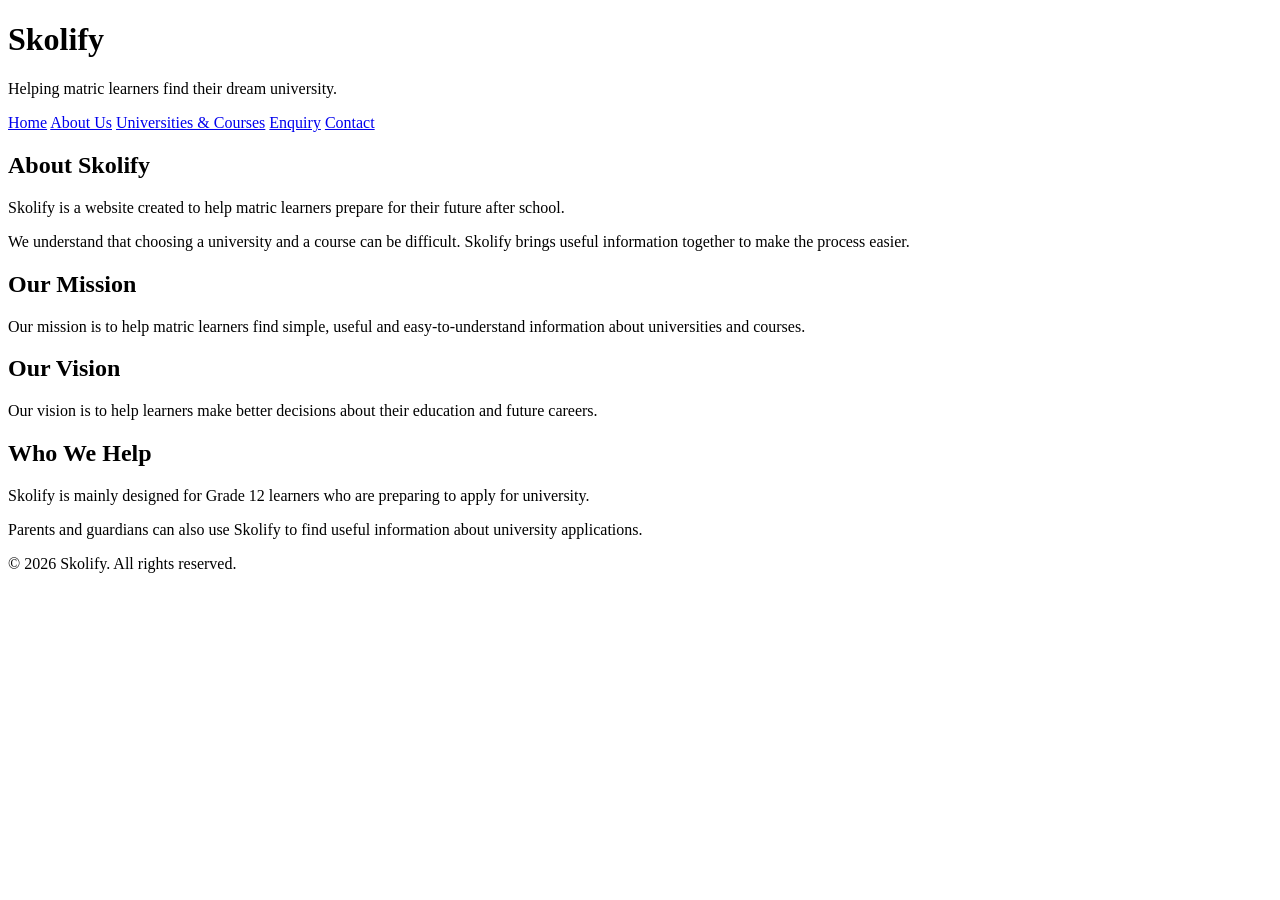
==== about.html @ 179a0e98 "Add files via upload Add Skolify website Part 1" ====
<!DOCTYPE html>
<html lang="en">

<head>
    <meta charset="UTF-8">
    <meta name="viewport" content="width=device-width, initial-scale=1.0">
    <title>About Skolify</title>
</head>

<body>

    <header>
        <h1>Skolify</h1>
        <p>Helping matric learners find their dream university.</p>

        <nav>
            <a href="index.html">Home</a>
            <a href="about.html">About Us</a>
            <a href="services.html">Universities & Courses</a>
            <a href="enquiry.html">Enquiry</a>
            <a href="contact.html">Contact</a>
        </nav>

        <!-- Website header and navigation -->
    </header>


    <!-- Main content of the About Us page -->
    <main>

        <section>
            <h2>About Skolify</h2>

            <p>
                Skolify is a website created to help matric learners
                prepare for their future after school.
            </p>

            <p>
                We understand that choosing a university and a course
                can be difficult. Skolify brings useful information
                together to make the process easier.
            </p>
        </section>

        <section>
            <h2>Our Mission</h2>

            <p>
                Our mission is to help matric learners find simple,
                useful and easy-to-understand information about
                universities and courses.
            </p>
        </section>

        <section>
            <h2>Our Vision</h2>

            <p>
                Our vision is to help learners make better decisions
                about their education and future careers.
            </p>
        </section>

        <section>
            <h2>Who We Help</h2>

            <p>
                Skolify is mainly designed for Grade 12 learners who
                are preparing to apply for university.
            </p>

            <p>
                Parents and guardians can also use Skolify to find
                useful information about university applications.
            </p>
        </section>

    </main>

<!-- Website footer -->
    <footer>
        <p>&copy; 2026 Skolify. All rights reserved.</p>
    </footer>

</body>

</html>
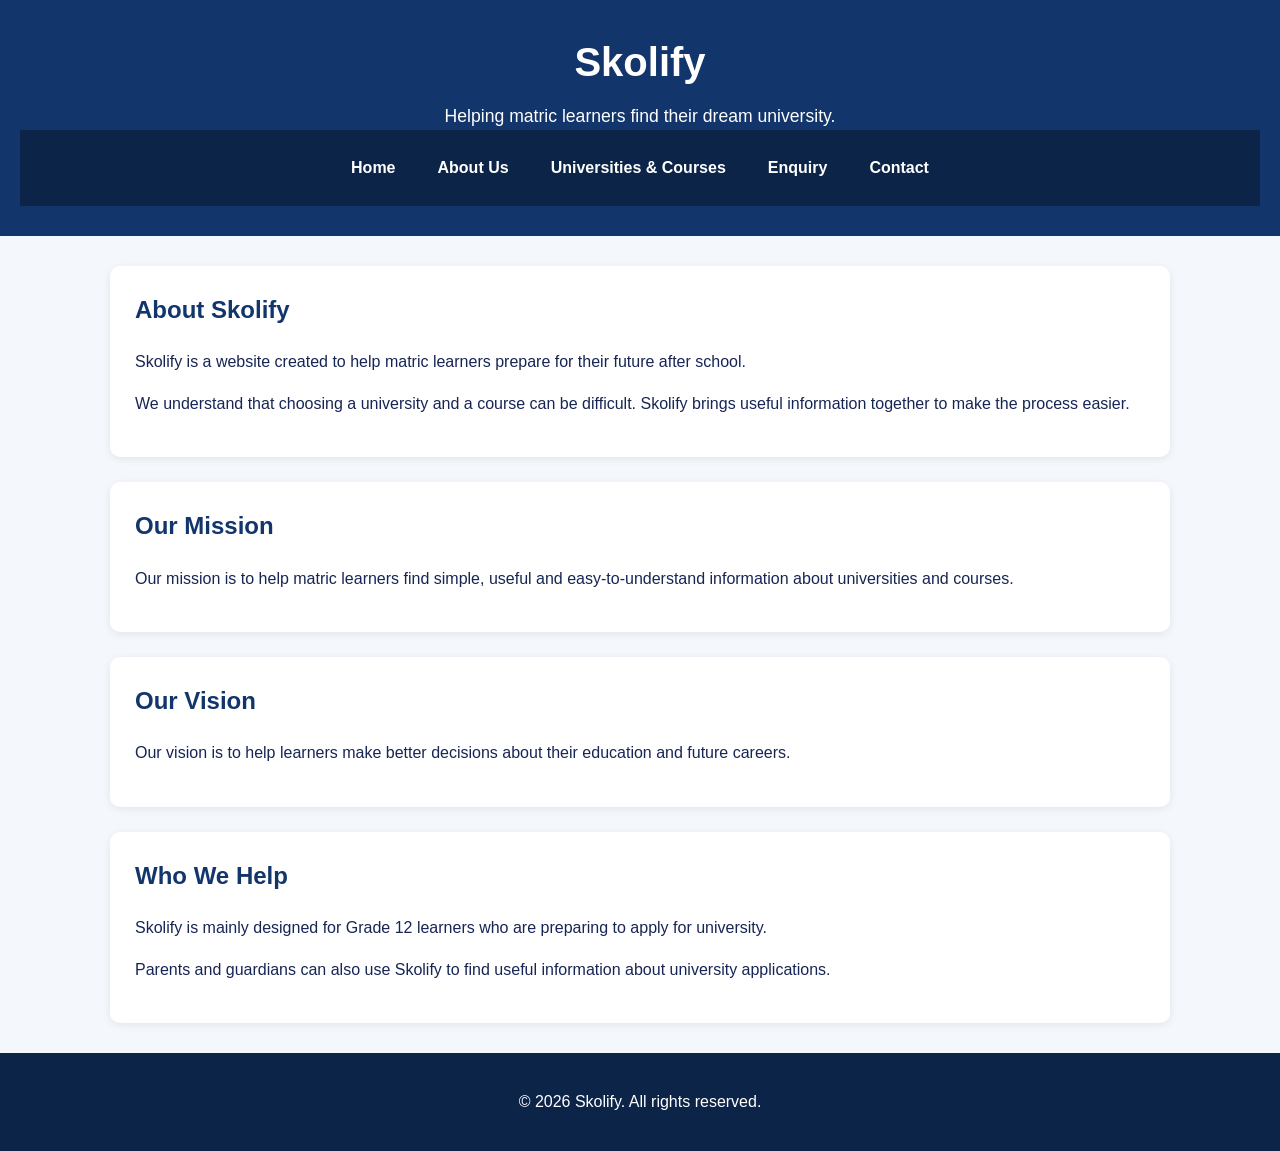
==== commit 4f377894: "Include stylesheet link in about.html Added a link to the stylesheet in the head section." ====
--- a/about.html
+++ b/about.html
@@ -5,6 +5,7 @@
     <meta charset="UTF-8">
     <meta name="viewport" content="width=device-width, initial-scale=1.0">
     <title>About Skolify</title>
+    <link rel="stylesheet" href="style.css">
 </head>
 
 <body>
@@ -85,4 +86,4 @@
 
 </body>
 
-</html>+</html>
--- a/style.css
+++ b/style.css
@@ -0,0 +1,194 @@
+/* Skolify Website Styles */
+
+/* Basic page styling */
+* {
+    box-sizing: border-box;
+}
+
+body {
+    margin: 0;
+    font-family: Arial, sans-serif;
+    background-color: #f4f7fb;
+    color: #172554;
+    line-height: 1.6;
+}
+
+/* Header */
+header {
+    background-color: #12356b;
+    color: white;
+    text-align: center;
+    padding: 30px 20px;
+}
+
+header h1 {
+    margin: 0;
+    font-size: 2.5rem;
+}
+
+header p {
+    margin: 8px 0 0;
+    font-size: 1.1rem;
+}
+
+/* Navigation */
+nav {
+    background-color: #0b2447;
+    display: flex;
+    justify-content: center;
+    flex-wrap: wrap;
+    gap: 10px;
+    padding: 15px;
+}
+
+nav a {
+    color: white;
+    text-decoration: none;
+    padding: 10px 16px;
+    border-radius: 6px;
+    font-weight: bold;
+}
+
+nav a:hover {
+    background-color: #2f6fbd;
+}
+
+/* Main content */
+main {
+    max-width: 1100px;
+    margin: 30px auto;
+    padding: 0 20px;
+}
+
+section {
+    background-color: white;
+    margin-bottom: 25px;
+    padding: 25px;
+    border-radius: 10px;
+    box-shadow: 0 2px 8px rgba(0, 0, 0, 0.08);
+}
+
+h2 {
+    color: #12356b;
+    margin-top: 0;
+}
+
+h3 {
+    color: #245aa5;
+}
+
+/* Links */
+a {
+    color: #1d5fa7;
+}
+
+a:hover {
+    color: #0b2447;
+}
+
+/* Lists */
+ul,
+ol {
+    padding-left: 25px;
+}
+
+/* Forms */
+form {
+    max-width: 700px;
+}
+
+label {
+    display: block;
+    margin-top: 15px;
+    margin-bottom: 5px;
+    font-weight: bold;
+}
+
+input,
+textarea,
+select {
+    width: 100%;
+    padding: 11px;
+    border: 1px solid #b7c3d4;
+    border-radius: 5px;
+    font-family: Arial, sans-serif;
+    font-size: 1rem;
+}
+
+textarea {
+    min-height: 130px;
+    resize: vertical;
+}
+
+button {
+    margin-top: 18px;
+    padding: 12px 22px;
+    background-color: #12356b;
+    color: white;
+    border: none;
+    border-radius: 6px;
+    cursor: pointer;
+    font-weight: bold;
+}
+
+button:hover {
+    background-color: #245aa5;
+}
+
+/* Footer */
+footer {
+    background-color: #0b2447;
+    color: white;
+    text-align: center;
+    padding: 20px;
+    margin-top: 30px;
+}
+
+/* Responsive design for tablets and phones */
+@media (max-width: 768px) {
+    header {
+        padding: 22px 15px;
+    }
+
+    header h1 {
+        font-size: 2rem;
+    }
+
+    nav {
+        flex-direction: column;
+        align-items: stretch;
+        text-align: center;
+    }
+
+    nav a {
+        display: block;
+    }
+
+    main {
+        margin: 20px auto;
+        padding: 0 12px;
+    }
+
+    section {
+        padding: 18px;
+    }
+}
+
+/* Smaller phone screens */
+@media (max-width: 480px) {
+    header h1 {
+        font-size: 1.7rem;
+    }
+
+    header p {
+        font-size: 1rem;
+    }
+
+    section {
+        padding: 15px;
+    }
+
+    button {
+        width: 100%;
+    }
+}
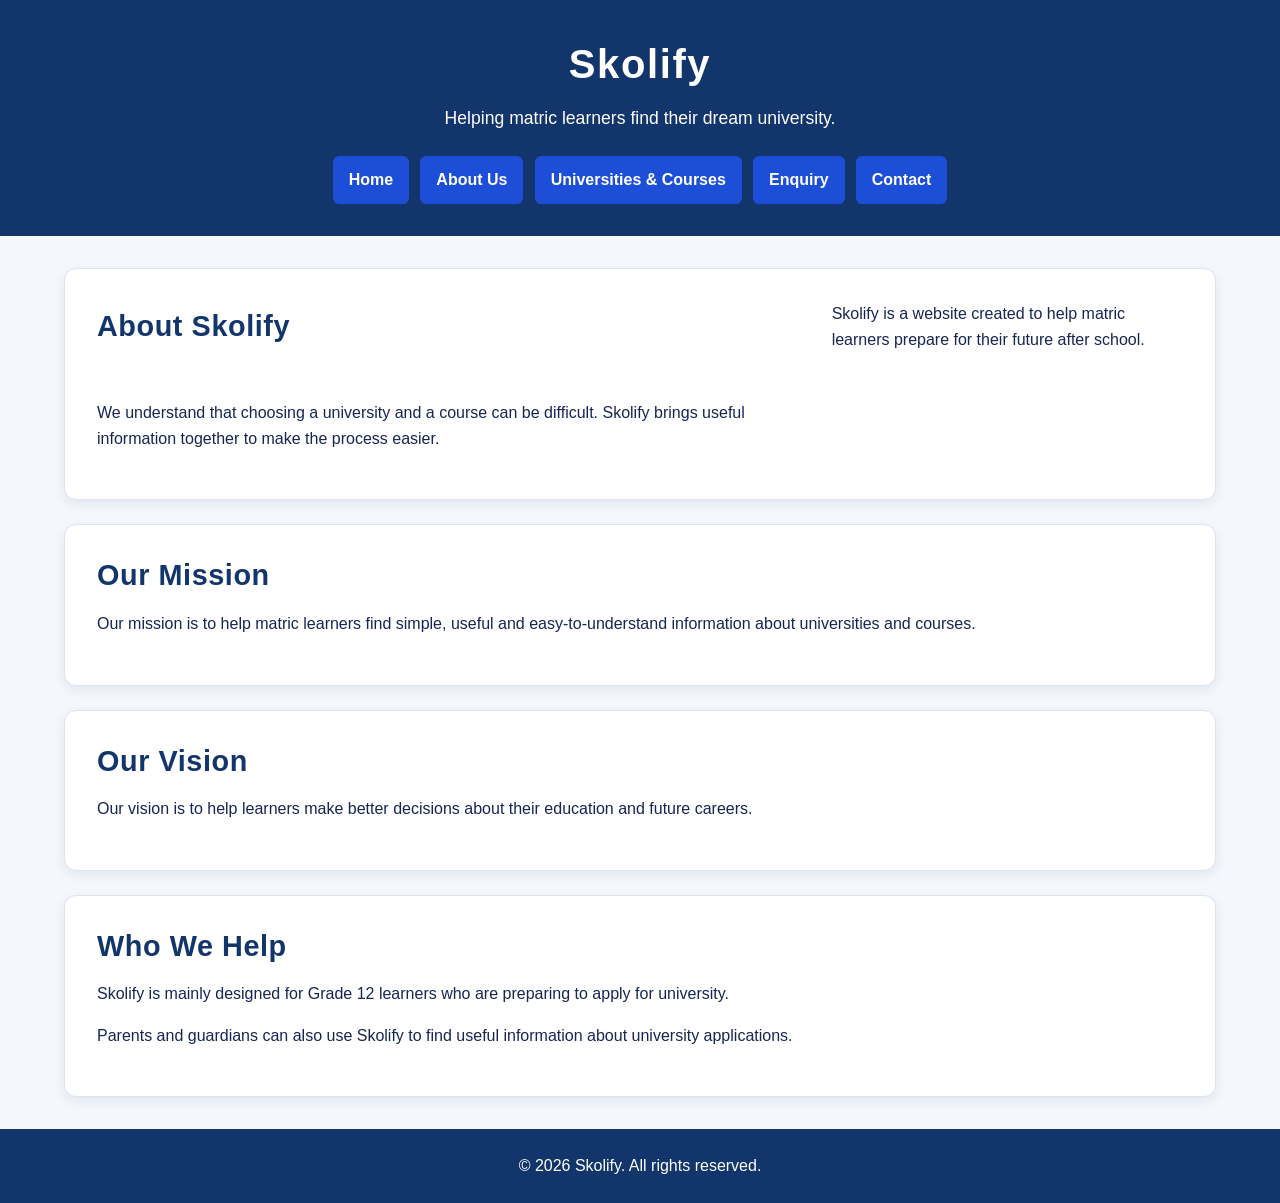
==== commit cd1f5569: "Initial Skolify Part 2 setup" ====
--- a/about.html
+++ b/about.html
@@ -1,89 +1,89 @@
-<!DOCTYPE html>
-<html lang="en">
-
-<head>
-    <meta charset="UTF-8">
-    <meta name="viewport" content="width=device-width, initial-scale=1.0">
-    <title>About Skolify</title>
-    <link rel="stylesheet" href="style.css">
-</head>
-
-<body>
-
-    <header>
-        <h1>Skolify</h1>
-        <p>Helping matric learners find their dream university.</p>
-
-        <nav>
-            <a href="index.html">Home</a>
-            <a href="about.html">About Us</a>
-            <a href="services.html">Universities & Courses</a>
-            <a href="enquiry.html">Enquiry</a>
-            <a href="contact.html">Contact</a>
-        </nav>
-
-        <!-- Website header and navigation -->
-    </header>
-
-
-    <!-- Main content of the About Us page -->
-    <main>
-
-        <section>
-            <h2>About Skolify</h2>
-
-            <p>
-                Skolify is a website created to help matric learners
-                prepare for their future after school.
-            </p>
-
-            <p>
-                We understand that choosing a university and a course
-                can be difficult. Skolify brings useful information
-                together to make the process easier.
-            </p>
-        </section>
-
-        <section>
-            <h2>Our Mission</h2>
-
-            <p>
-                Our mission is to help matric learners find simple,
-                useful and easy-to-understand information about
-                universities and courses.
-            </p>
-        </section>
-
-        <section>
-            <h2>Our Vision</h2>
-
-            <p>
-                Our vision is to help learners make better decisions
-                about their education and future careers.
-            </p>
-        </section>
-
-        <section>
-            <h2>Who We Help</h2>
-
-            <p>
-                Skolify is mainly designed for Grade 12 learners who
-                are preparing to apply for university.
-            </p>
-
-            <p>
-                Parents and guardians can also use Skolify to find
-                useful information about university applications.
-            </p>
-        </section>
-
-    </main>
-
-<!-- Website footer -->
-    <footer>
-        <p>&copy; 2026 Skolify. All rights reserved.</p>
-    </footer>
-
-</body>
-
-</html>
+<!DOCTYPE html>
+<html lang="en">
+
+<head>
+    <meta charset="UTF-8">
+    <meta name="viewport" content="width=device-width, initial-scale=1.0">
+    <title>About Skolify</title>
+    <link rel="stylesheet" href="css/style.css">
+</head>
+
+<body>
+
+    <header>
+        <h1>Skolify</h1>
+        <p>Helping matric learners find their dream university.</p>
+
+        <nav>
+            <a href="index.html">Home</a>
+            <a href="about.html">About Us</a>
+            <a href="services.html">Universities & Courses</a>
+            <a href="enquiry.html">Enquiry</a>
+            <a href="contact.html">Contact</a>
+        </nav>
+
+        <!-- Website header and navigation -->
+    </header>
+
+
+    <!-- Main content of the About Us page -->
+    <main>
+
+        <section>
+            <h2>About Skolify</h2>
+
+            <p>
+                Skolify is a website created to help matric learners
+                prepare for their future after school.
+            </p>
+
+            <p>
+                We understand that choosing a university and a course
+                can be difficult. Skolify brings useful information
+                together to make the process easier.
+            </p>
+        </section>
+
+        <section>
+            <h2>Our Mission</h2>
+
+            <p>
+                Our mission is to help matric learners find simple,
+                useful and easy-to-understand information about
+                universities and courses.
+            </p>
+        </section>
+
+        <section>
+            <h2>Our Vision</h2>
+
+            <p>
+                Our vision is to help learners make better decisions
+                about their education and future careers.
+            </p>
+        </section>
+
+        <section>
+            <h2>Who We Help</h2>
+
+            <p>
+                Skolify is mainly designed for Grade 12 learners who
+                are preparing to apply for university.
+            </p>
+
+            <p>
+                Parents and guardians can also use Skolify to find
+                useful information about university applications.
+            </p>
+        </section>
+
+    </main>
+
+<!-- Website footer -->
+    <footer>
+        <p>&copy; 2026 Skolify. All rights reserved.</p>
+    </footer>
+
+</body>
+
+</html>
--- a/css/style.css
+++ b/css/style.css
@@ -0,0 +1,359 @@
+/* ==============================
+   SKOLIFY WEBSITE - PART 2
+   CSS Styling and Responsive Design
+   ============================== */
+
+/* ---------- CSS RESET ---------- */
+
+* {
+    margin: 0;
+    padding: 0;
+    box-sizing: border-box;
+}
+
+html {
+    font-size: 100%;
+    scroll-behavior: smooth;
+}
+
+body,
+h1,
+h2,
+h3,
+p,
+ul,
+ol {
+    margin: 0;
+    padding: 0;
+}
+
+
+/* ---------- BASE STYLES ---------- */
+
+body {
+    font-family: Arial, Helvetica, sans-serif;
+    font-size: 1rem;
+    line-height: 1.6;
+    background-color: #f4f7fb;
+    color: #172554;
+}
+
+img {
+    max-width: 100%;
+    height: auto;
+    display: block;
+}
+
+a {
+    color: #12356b;
+    text-decoration: none;
+}
+
+a:hover {
+    text-decoration: underline;
+}
+
+
+/* ---------- HEADER ---------- */
+
+header {
+    background-color: #12356b;
+    color: white;
+    text-align: center;
+    padding: 2rem 5%;
+}
+
+header h1 {
+    margin-bottom: 0.5rem;
+    font-size: 2.5rem;
+    font-weight: 700;
+    letter-spacing: 0.04em;
+}
+
+header p {
+    font-size: 1.1rem;
+    margin-bottom: 1.5rem;
+}
+
+
+/* ---------- NAVIGATION ---------- */
+
+nav {
+    display: flex;
+    flex-wrap: wrap;
+    justify-content: center;
+    align-items: center;
+    gap: 0.7rem;
+}
+
+nav a {
+    color: white;
+    background-color: #1d4ed8;
+    padding: 0.7rem 1rem;
+    border-radius: 0.4rem;
+    font-weight: 600;
+    transition: background-color 0.3s ease, transform 0.2s ease;
+}
+
+nav a:hover {
+    background-color: #facc15;
+    color: #172554;
+    text-decoration: none;
+    transform: translateY(-2px);
+}
+
+nav a:focus {
+    outline: 3px solid #facc15;
+    outline-offset: 2px;
+}
+
+nav a:active {
+    transform: translateY(0);
+}
+
+
+/* ---------- MAIN LAYOUT ---------- */
+
+main {
+    width: 90%;
+    max-width: 75rem;
+    margin: 2rem auto;
+}
+
+main section {
+    background-color: white;
+    margin-bottom: 1.5rem;
+    padding: 2rem;
+    border: 1px solid #dbe4f0;
+    border-radius: 0.75rem;
+    box-shadow: 0 0.25rem 0.75rem rgba(18, 53, 107, 0.08);
+}
+
+
+/* ---------- TYPOGRAPHY ---------- */
+
+h2 {
+    color: #12356b;
+    font-size: 1.8rem;
+    font-weight: 700;
+    line-height: 1.3;
+    letter-spacing: 0.02em;
+    margin-bottom: 1rem;
+}
+
+h3 {
+    color: #1d4ed8;
+    font-size: 1.35rem;
+    font-weight: 700;
+    line-height: 1.4;
+    margin-bottom: 0.75rem;
+}
+
+p {
+    margin-bottom: 1rem;
+}
+
+ul,
+ol {
+    margin-left: 1.5rem;
+    margin-bottom: 1rem;
+}
+
+li {
+    margin-bottom: 0.5rem;
+}
+
+
+/* ---------- CONTENT LAYOUT ---------- */
+
+main section:first-child {
+    display: grid;
+    grid-template-columns: 2fr 1fr;
+    gap: 2rem;
+    align-items: center;
+}
+
+section {
+    overflow: hidden;
+}
+
+
+/* ---------- BUTTONS AND LINKS ---------- */
+
+button,
+input[type="submit"],
+input[type="button"] {
+    background-color: #12356b;
+    color: white;
+    border: none;
+    padding: 0.75rem 1.25rem;
+    border-radius: 0.4rem;
+    font-size: 1rem;
+    font-weight: 600;
+    cursor: pointer;
+}
+
+button:hover,
+input[type="submit"]:hover,
+input[type="button"]:hover {
+    background-color: #facc15;
+    color: #172554;
+}
+
+button:focus,
+input[type="submit"]:focus,
+input[type="button"]:focus {
+    outline: 3px solid #1d4ed8;
+    outline-offset: 2px;
+}
+
+button:active,
+input[type="submit"]:active,
+input[type="button"]:active {
+    transform: scale(0.98);
+}
+
+
+/* ---------- FORMS ---------- */
+
+form {
+    display: flex;
+    flex-direction: column;
+    gap: 0.75rem;
+}
+
+label {
+    font-weight: 600;
+}
+
+input,
+textarea,
+select {
+    width: 100%;
+    padding: 0.75rem;
+    border: 1px solid #b8c5d6;
+    border-radius: 0.4rem;
+    font-family: inherit;
+    font-size: 1rem;
+}
+
+textarea {
+    min-height: 8rem;
+    resize: vertical;
+}
+
+input:focus,
+textarea:focus,
+select:focus {
+    outline: 3px solid #bfdbfe;
+    border-color: #1d4ed8;
+}
+
+
+/* ---------- FOOTER ---------- */
+
+footer {
+    background-color: #12356b;
+    color: white;
+    text-align: center;
+    padding: 1.5rem 5%;
+    margin-top: 2rem;
+}
+
+footer p {
+    margin-bottom: 0;
+}
+
+
+/* ---------- TABLET ---------- */
+
+@media (max-width: 48rem) {
+
+    header {
+        padding: 1.5rem 4%;
+    }
+
+    header h1 {
+        font-size: 2rem;
+    }
+
+    nav {
+        gap: 0.5rem;
+    }
+
+    nav a {
+        padding: 0.6rem 0.8rem;
+        font-size: 0.95rem;
+    }
+
+    main {
+        width: 92%;
+        margin: 1.5rem auto;
+    }
+
+    main section:first-child {
+        grid-template-columns: 1fr;
+    }
+
+    main section {
+        padding: 1.5rem;
+    }
+
+    h2 {
+        font-size: 1.6rem;
+    }
+}
+
+
+/* ---------- MOBILE ---------- */
+
+@media (max-width: 30rem) {
+
+    body {
+        font-size: 0.95rem;
+    }
+
+    header {
+        padding: 1.25rem 3%;
+    }
+
+    header h1 {
+        font-size: 1.7rem;
+    }
+
+    header p {
+        font-size: 1rem;
+    }
+
+    nav {
+        flex-direction: column;
+        width: 100%;
+    }
+
+    nav a {
+        width: 100%;
+        text-align: center;
+    }
+
+    main {
+        width: 94%;
+        margin: 1rem auto;
+    }
+
+    main section {
+        padding: 1.25rem;
+        margin-bottom: 1rem;
+    }
+
+    h2 {
+        font-size: 1.4rem;
+    }
+
+    h3 {
+        font-size: 1.2rem;
+    }
+
+    footer {
+        padding: 1.25rem 3%;
+    }
+}
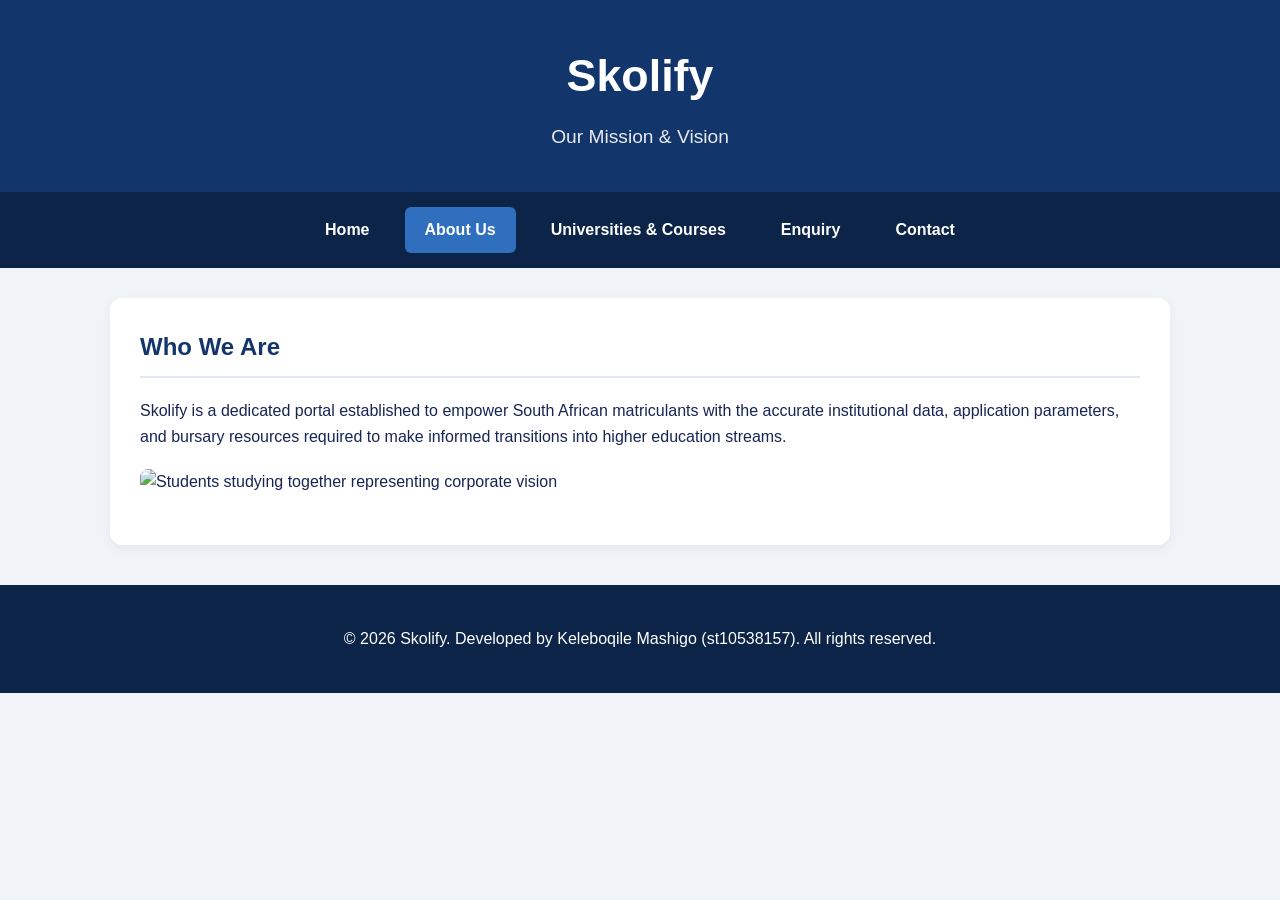
==== commit 81b8681f: "docs: overhaul proposal specification files and expand layout parameters" ====
--- a/about.html
+++ b/about.html
@@ -1,89 +1,46 @@
 <!DOCTYPE html>
 <html lang="en">
-
 <head>
     <meta charset="UTF-8">
     <meta name="viewport" content="width=device-width, initial-scale=1.0">
-    <title>About Skolify</title>
-    <link rel="stylesheet" href="css/style.css">
+    <title>Skolify - About Us</title>
+    <style>
+        /* Embed layout directly to secure consistency */
+        * { box-sizing: border-box; }
+        body { margin: 0; padding: 0; font-family: 'Segoe UI', Arial, sans-serif; background-color: #f0f4f8; color: #172554; line-height: 1.6; }
+        header { background-color: #12356b; color: white; text-align: center; padding: 40px 20px; box-shadow: 0 4px 6px rgba(0,0,0,0.1); }
+        header h1 { margin: 0; font-size: 2.8rem; font-weight: 700; }
+        header p { margin: 10px 0 0; font-size: 1.2rem; opacity: 0.9; }
+        nav { background-color: #0b2447; display: flex; justify-content: center; flex-wrap: wrap; gap: 15px; padding: 15px; position: sticky; top: 0; }
+        nav a { color: white; text-decoration: none; padding: 10px 20px; border-radius: 6px; font-weight: bold; }
+        nav a:hover { background-color: #2f6fbd; }
+        main { max-width: 1100px; margin: 30px auto; padding: 0 20px; }
+        section { background-color: white; margin-bottom: 30px; padding: 30px; border-radius: 12px; box-shadow: 0 4px 12px rgba(0, 0, 0, 0.05); }
+        h2 { color: #12356b; margin-top: 0; border-bottom: 2px solid #e2e8f0; padding-bottom: 10px; }
+        img { max-width: 100%; height: auto; display: block; border-radius: 8px; margin: 20px 0; }
+        footer { background-color: #0b2447; color: white; text-align: center; padding: 25px; margin-top: 40px; }
+        @media (max-width: 768px) { nav { flex-direction: column; text-align: center; } }
+    </style>
 </head>
-
 <body>
-
     <header>
         <h1>Skolify</h1>
-        <p>Helping matric learners find their dream university.</p>
-
-        <nav>
-            <a href="index.html">Home</a>
-            <a href="about.html">About Us</a>
-            <a href="services.html">Universities & Courses</a>
-            <a href="enquiry.html">Enquiry</a>
-            <a href="contact.html">Contact</a>
-        </nav>
-
-        <!-- Website header and navigation -->
+        <p>Our Mission & Vision</p>
     </header>
-
-
-    <!-- Main content of the About Us page -->
+    <nav>
+        <a href="index.html">Home</a>
+        <a href="about.html" style="background-color: #2f6fbd;">About Us</a>
+        <a href="services.html">Universities & Courses</a>
+        <a href="enquiry.html">Enquiry</a>
+        <a href="contact.html">Contact</a>
+    </nav>
     <main>
-
         <section>
-            <h2>About Skolify</h2>
-
-            <p>
-                Skolify is a website created to help matric learners
-                prepare for their future after school.
-            </p>
-
-            <p>
-                We understand that choosing a university and a course
-                can be difficult. Skolify brings useful information
-                together to make the process easier.
-            </p>
+            <h2>Who We Are</h2>
+            <p>Skolify is a dedicated portal established to empower South African matriculants with the accurate institutional data, application parameters, and bursary resources required to make informed transitions into higher education streams.</p>
+            <img src="https://picsum.photos" alt="Students studying together representing corporate vision">
         </section>
-
-        <section>
-            <h2>Our Mission</h2>
-
-            <p>
-                Our mission is to help matric learners find simple,
-                useful and easy-to-understand information about
-                universities and courses.
-            </p>
-        </section>
-
-        <section>
-            <h2>Our Vision</h2>
-
-            <p>
-                Our vision is to help learners make better decisions
-                about their education and future careers.
-            </p>
-        </section>
-
-        <section>
-            <h2>Who We Help</h2>
-
-            <p>
-                Skolify is mainly designed for Grade 12 learners who
-                are preparing to apply for university.
-            </p>
-
-            <p>
-                Parents and guardians can also use Skolify to find
-                useful information about university applications.
-            </p>
-        </section>
-
     </main>
-
-<!-- Website footer -->
-    <footer>
-        <p>&copy; 2026 Skolify. All rights reserved.</p>
-    </footer>
-
+    <footer><p>&copy; 2026 Skolify. Developed by Keleboqile Mashigo (st10538157). All rights reserved.</p></footer>
 </body>
-
-</html>+</html>
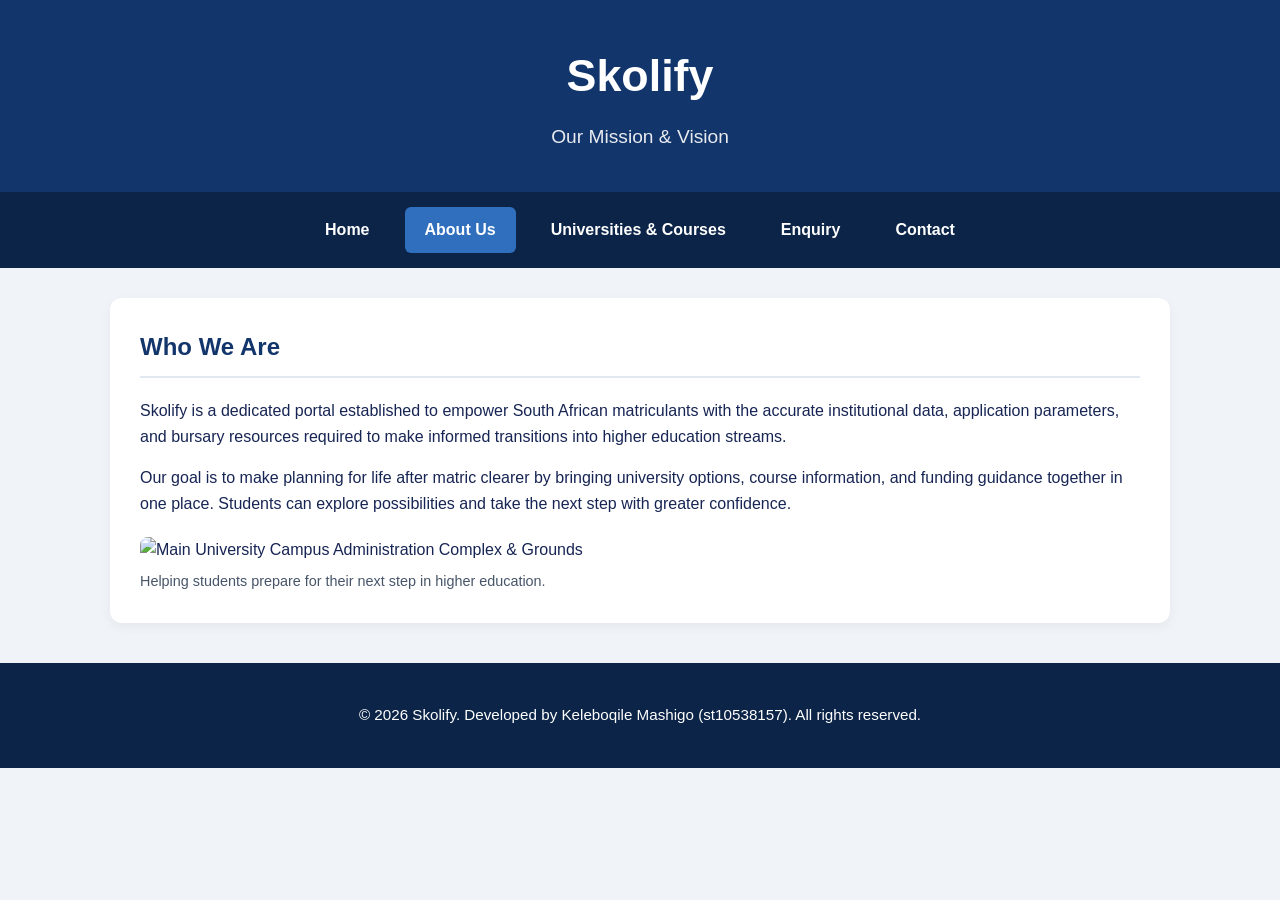
==== commit 91d639d6: "design: load professional university images" ====
--- a/about.html
+++ b/about.html
@@ -5,21 +5,28 @@
     <meta name="viewport" content="width=device-width, initial-scale=1.0">
     <title>Skolify - About Us</title>
     <style>
-        /* Embed layout directly to secure consistency */
         * { box-sizing: border-box; }
         body { margin: 0; padding: 0; font-family: 'Segoe UI', Arial, sans-serif; background-color: #f0f4f8; color: #172554; line-height: 1.6; }
         header { background-color: #12356b; color: white; text-align: center; padding: 40px 20px; box-shadow: 0 4px 6px rgba(0,0,0,0.1); }
         header h1 { margin: 0; font-size: 2.8rem; font-weight: 700; }
         header p { margin: 10px 0 0; font-size: 1.2rem; opacity: 0.9; }
-        nav { background-color: #0b2447; display: flex; justify-content: center; flex-wrap: wrap; gap: 15px; padding: 15px; position: sticky; top: 0; }
-        nav a { color: white; text-decoration: none; padding: 10px 20px; border-radius: 6px; font-weight: bold; }
-        nav a:hover { background-color: #2f6fbd; }
-        main { max-width: 1100px; margin: 30px auto; padding: 0 20px; }
+        nav { background-color: #0b2447; display: flex; justify-content: center; flex-wrap: wrap; gap: 15px; padding: 15px; position: sticky; top: 0; z-index: 1000; }
+        nav a { color: white; text-decoration: none; padding: 10px 20px; border-radius: 6px; font-weight: bold; transition: background 0.3s ease; }
+        nav a:hover, nav a.active { background-color: #2f6fbd; }
+        main { max-width: 1100px; width: 100%; margin: 30px auto; padding: 0 20px; }
         section { background-color: white; margin-bottom: 30px; padding: 30px; border-radius: 12px; box-shadow: 0 4px 12px rgba(0, 0, 0, 0.05); }
         h2 { color: #12356b; margin-top: 0; border-bottom: 2px solid #e2e8f0; padding-bottom: 10px; }
-        img { max-width: 100%; height: auto; display: block; border-radius: 8px; margin: 20px 0; }
-        footer { background-color: #0b2447; color: white; text-align: center; padding: 25px; margin-top: 40px; }
-        @media (max-width: 768px) { nav { flex-direction: column; text-align: center; } }
+        h3 { color: #245aa5; }
+        figure { margin: 20px 0 0; }
+        figure img { width: 100%; height: 360px; object-fit: cover; border-radius: 8px; }
+        figcaption { margin-top: 8px; color: #475569; font-size: 0.9rem; }
+        footer { background-color: #0b2447; color: white; text-align: center; padding: 25px; margin-top: 40px; font-size: 0.95rem; }
+        @media (max-width: 768px) {
+            header h1 { font-size: 2rem; }
+            nav { flex-direction: column; align-items: stretch; text-align: center; }
+            main { padding: 0 15px; }
+            section { padding: 20px; }
+        }
     </style>
 </head>
 <body>
@@ -29,7 +36,7 @@
     </header>
     <nav>
         <a href="index.html">Home</a>
-        <a href="about.html" style="background-color: #2f6fbd;">About Us</a>
+        <a href="about.html" class="active">About Us</a>
         <a href="services.html">Universities & Courses</a>
         <a href="enquiry.html">Enquiry</a>
         <a href="contact.html">Contact</a>
@@ -38,7 +45,11 @@
         <section>
             <h2>Who We Are</h2>
             <p>Skolify is a dedicated portal established to empower South African matriculants with the accurate institutional data, application parameters, and bursary resources required to make informed transitions into higher education streams.</p>
-            <img src="https://picsum.photos" alt="Students studying together representing corporate vision">
+            <p>Our goal is to make planning for life after matric clearer by bringing university options, course information, and funding guidance together in one place. Students can explore possibilities and take the next step with greater confidence.</p>
+            <figure>
+                <img src="https://unsplash.com/photos/seed/skolify-campus/1200/700" alt="Main University Campus Administration Complex & Grounds">
+                <figcaption>Helping students prepare for their next step in higher education.</figcaption>
+            </figure>
         </section>
     </main>
     <footer><p>&copy; 2026 Skolify. Developed by Keleboqile Mashigo (st10538157). All rights reserved.</p></footer>
